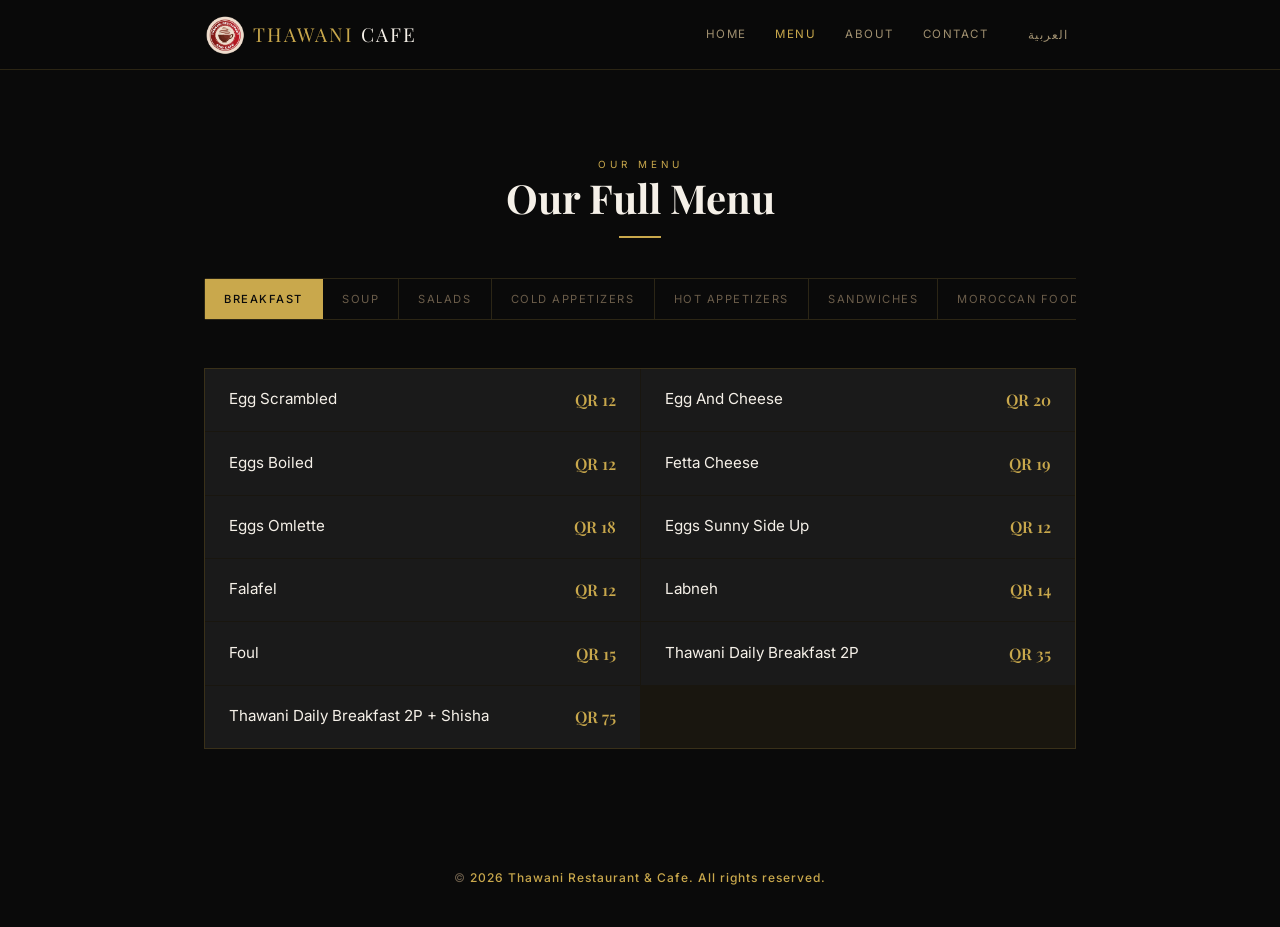
==== menu.html @ 46c42eda "Initial commit — Thawani Restaurant & Cafe website Complete bilingual (EN/AR) static site with: - in" ====
<!DOCTYPE html>
<html lang="en" dir="ltr">
<head>
  <meta charset="UTF-8">
  <meta name="viewport" content="width=device-width, initial-scale=1.0">
  <title>Menu | Thawani Restaurant &amp; Cafe</title>
  <meta name="description" content="Explore the full menu at Thawani Restaurant &amp; Cafe — Middle Eastern &amp; Moroccan mezze, tagines, grills, desserts, and coffee in Doha, Qatar.">
  <meta name="theme-color" content="#0A0A0A">

  <link rel="icon" type="image/svg+xml" href="assets/images/favicon.svg">

  <link rel="preconnect" href="https://fonts.googleapis.com">
  <link rel="preconnect" href="https://fonts.gstatic.com" crossorigin>
  <link href="https://fonts.googleapis.com/css2?family=Inter:wght@300;400;500;600&family=Playfair+Display:wght@400;600;700&family=IBM+Plex+Sans+Arabic:wght@300;400;500;600;700&display=swap" rel="stylesheet">

  <link rel="stylesheet" href="css/variables.css">
  <link rel="stylesheet" href="css/base.css">
  <link rel="stylesheet" href="css/nav.css">
  <link rel="stylesheet" href="css/menu.css">
  <link rel="stylesheet" href="css/footer.css">
  <link rel="stylesheet" href="css/animations.css">
</head>
<body>

  <nav>
    <div class="container nav-container">
      <div class="nav-left">
        <a href="index.html" class="nav-logo">
          <img src="assets/images/logo.png" alt="Thawani Restaurant &amp; Cafe">
          <span class="nav-logo-text" data-i18n="brand-main">THAWANI<span> CAFE</span></span>
        </a>
      </div>
      <div class="nav-right">
        <div class="nav-links">
          <a href="index.html#home" data-i18n="nav-home">Home</a>
          <a href="menu.html" class="active" data-i18n="nav-menu">Menu</a>
          <a href="index.html#about" data-i18n="nav-about">About</a>
          <a href="index.html#contact" data-i18n="nav-contact">Contact</a>
        </div>
        <div class="nav-controls">
          <button class="lang-switch" id="langSwitch" aria-label="Switch language" data-i18n="lang-switch-label">العربية</button>
          <button class="menu-toggle" id="menuToggle" aria-label="Toggle menu" aria-expanded="false" aria-controls="mobileMenu">
            <span></span>
            <span></span>
            <span></span>
          </button>
        </div>
      </div>
    </div>

    <div class="mobile-menu-overlay" id="mobileMenu">
      <div class="nav-links">
        <a href="index.html#home" data-i18n="nav-home">Home</a>
        <a href="menu.html" data-i18n="nav-menu">Menu</a>
        <a href="index.html#about" data-i18n="nav-about">About</a>
        <a href="index.html#contact" data-i18n="nav-contact">Contact</a>
      </div>
    </div>
  </nav>

  <main>
    <section class="menu-section">
      <div class="container">
        <div class="menu-header reveal">
          <span class="section-tag" data-i18n="menu-tag">Our Menu</span>
          <h1 class="section-title" data-i18n="menu-title">Our Full Menu</h1>
          <div class="section-line"></div>
        </div>

        <div class="menu-tabs-wrap">
          <div class="menu-tabs" id="menuTabs"></div>
        </div>

        <div class="menu-grid" id="menuGrid"></div>
      </div>
    </section>
  </main>

  <footer>
    &copy; <span id="year"></span> <span data-i18n="footer-brand">Thawani</span> <span data-i18n="footer-text">Restaurant &amp; Cafe. All rights reserved.</span>
  </footer>

  <script src="js/translation-data.js" defer></script>
  <script src="js/menu-data.js" defer></script>
  <script src="js/main.js" defer></script>
  <script src="js/menu.js" defer></script>
</body>
</html>
---- css/variables.css ----
:root {
  /* Colors */
  --gold: #C9A84C;
  --gold-light: #E8C97A;
  --gold-dim: #8B6914;
  
  --bg-primary: #0A0A0A;
  --bg-card: #1A1A1A;
  --bg-elevated: #222222;
  --bg-nav: rgba(10, 10, 10, 0.96);
  
  --text: #F5F0E8;
  --text-muted: #A09070;
  --text-dim: #6B5D4A;
  
  --border: rgba(201, 168, 76, 0.18);
  --border-light: rgba(201, 168, 76, 0.08);

  /* Badges */
  --badge-pop-bg: rgba(201, 168, 76, 0.13);
  --badge-pop-text: var(--gold);
  --badge-spicy-bg: rgba(200, 50, 30, 0.13);
  --badge-spicy-text: #E07060;

  /* Typography */
  --font-heading: 'Playfair Display', serif;
  --font-body: 'Inter', sans-serif;
  --font-heading-ar: 'IBM Plex Sans Arabic', sans-serif;
  --font-body-ar: 'IBM Plex Sans Arabic', sans-serif;
  
  /* Layout */
  --max-width: 920px;
  --nav-height: 70px;
}
---- css/base.css ----
* {
  margin: 0;
  padding: 0;
  box-sizing: border-box;
}

html {
  scroll-behavior: smooth;
  scroll-padding-top: var(--nav-height);
}

body {
  background: var(--bg-primary);
  color: var(--text);
  font-family: var(--font-body);
  overflow-x: hidden;
  line-height: 1.5;
}

/* RTL Support */
[dir="rtl"] {
  text-align: right;
}

[dir="ltr"] {
  text-align: left;
}

[dir="rtl"] body {
  font-family: var(--font-body-ar);
}

[dir="rtl"] h1,
[dir="rtl"] h2,
[dir="rtl"] h3,
[dir="rtl"] h4,
[dir="rtl"] h5,
[dir="rtl"] h6 {
  font-family: var(--font-heading-ar);
}

/* Arabic script doesn't use uppercase letterforms, and added letter-spacing
   breaks the joined-letter shapes — neutralize both for RTL. */
[dir="rtl"] .hero-tag,
[dir="rtl"] .hero-sub,
[dir="rtl"] .section-tag,
[dir="rtl"] .stat-label,
[dir="rtl"] .nav-links a,
[dir="rtl"] .nav-logo-text,
[dir="rtl"] .menu-tab,
[dir="rtl"] .info-block h4,
[dir="rtl"] footer,
[dir="rtl"] .scroll-hint,
[dir="rtl"] .btn-primary,
[dir="rtl"] .btn-ghost,
[dir="rtl"] .nav-cta,
[dir="rtl"] .lang-switch {
  letter-spacing: normal;
  text-transform: none;
}

/* Typography Base */
h1, h2, h3, h4, h5, h6 {
  font-family: var(--font-heading);
}

a {
  text-decoration: none;
  color: inherit;
  transition: all 0.2s ease;
}

button {
  border: none;
  background: none;
  font-family: inherit;
  cursor: pointer;
}

/* Utility Classes */
.container {
  max-width: var(--max-width);
  margin: 0 auto;
  padding: 0 1.5rem;
}

.section-tag {
  font-size: 0.62rem;
  letter-spacing: 4px;
  text-transform: uppercase;
  color: var(--gold);
  margin-bottom: 0.6rem;
}

.section-title {
  font-family: var(--font-heading);
  font-size: clamp(1.6rem, 4vw, 2.5rem);
  color: var(--text);
  line-height: 1.2;
}

.section-line {
  width: 42px;
  height: 2px;
  background: var(--gold);
  margin: 0.9rem 0 2rem;
}

[dir="rtl"] .section-line {
  margin-right: 0;
}

[dir="ltr"] .section-line {
  margin-left: 0;
}

/* Buttons */
.btn-primary {
  background: var(--gold);
  color: var(--bg-primary);
  padding: 0.8rem 2.2rem;
  font-size: 0.75rem;
  font-weight: 500;
  letter-spacing: 2px;
  text-transform: uppercase;
  border-radius: 2px;
  transition: all 0.2s;
  display: inline-block;
  text-align: center;
}

.btn-primary:hover {
  background: var(--gold-light);
  color: var(--bg-primary);
}

.btn-ghost {
  background: transparent;
  color: var(--text);
  border: 1px solid rgba(255, 255, 255, 0.18);
  padding: 0.8rem 2.2rem;
  font-size: 0.75rem;
  letter-spacing: 2px;
  text-transform: uppercase;
  border-radius: 2px;
  transition: all 0.2s;
  display: inline-block;
  text-align: center;
}

.btn-ghost:hover {
  border-color: var(--gold);
  color: var(--gold);
}
---- css/nav.css ----
nav {
  position: sticky;
  top: 0;
  z-index: 100;
  background: var(--bg-nav);
  backdrop-filter: blur(12px);
  border-bottom: 1px solid var(--border);
  height: var(--nav-height);
  display: flex;
  align-items: center;
  transition: background-color 0.3s ease;
}

.nav-container {
  display: flex;
  justify-content: space-between;
  align-items: center;
  width: 100%;
}

.nav-left, .nav-right {
  display: flex;
  align-items: center;
  gap: 1rem;
}

.nav-logo {
  display: flex;
  align-items: center;
  gap: 0.5rem;
}

.nav-logo img {
  height: 35px;
  width: auto;
}

.nav-logo-text {
  font-family: var(--font-heading);
  font-size: 1.1rem;
  color: var(--gold);
  letter-spacing: 2px;
}

.nav-logo-text span {
  color: var(--text);
  font-weight: 300;
}

/* Mobile defaults */
.nav-links {
  display: none;
}

.nav-cta {
  display: none;
  border: 1px solid var(--gold);
  color: var(--gold);
  padding: 0.45rem 1.1rem;
  font-size: 0.72rem;
  letter-spacing: 1px;
  text-transform: uppercase;
  border-radius: 2px;
  transition: all 0.2s;
}

.nav-cta:hover {
  background: var(--gold);
  color: var(--bg-primary);
}

.nav-controls {
  display: flex;
  align-items: center;
  gap: 0.5rem;
}

.lang-switch {
  background: transparent;
  border: none;
  color: var(--text-muted);
  font-size: 0.75rem;
  letter-spacing: 1px;
  text-transform: uppercase;
  cursor: pointer;
  padding: 0.5rem;
}

.lang-switch:hover {
  color: var(--gold);
}

/* Mobile Menu Toggle */
.menu-toggle {
  display: flex;
  flex-direction: column;
  gap: 5px;
  cursor: pointer;
  z-index: 101;
  padding: 0.5rem;
}

.menu-toggle span {
  width: 25px;
  height: 2px;
  background-color: var(--text);
  transition: all 0.3s ease;
}

.mobile-menu-overlay {
  display: none;
  position: fixed;
  top: 0;
  left: 0;
  width: 100%;
  height: 100vh;
  background: var(--bg-primary);
  z-index: 99;
  flex-direction: column;
  justify-content: center;
  align-items: center;
  gap: 2rem;
  opacity: 0;
  transition: opacity 0.3s ease;
}

.mobile-menu-overlay.active {
  opacity: 1;
}

.mobile-menu-overlay .nav-links {
  display: flex;
  flex-direction: column;
  align-items: center;
  gap: 2rem;
}

.mobile-menu-overlay .nav-links a {
  font-size: 1.2rem;
  color: var(--text-muted);
  letter-spacing: 1.5px;
  text-transform: uppercase;
}

.mobile-menu-overlay .nav-links a:hover,
.mobile-menu-overlay .nav-links a.active {
  color: var(--gold);
}

/* Menu Toggle Animation */
.nav-open .menu-toggle span:nth-child(1) {
  transform: translateY(7px) rotate(45deg);
}

.nav-open .menu-toggle span:nth-child(2) {
  opacity: 0;
}

.nav-open .menu-toggle span:nth-child(3) {
  transform: translateY(-7px) rotate(-45deg);
}

.nav-open .mobile-menu-overlay {
  display: flex;
}

/* Tablet */
@media (min-width: 481px) {
  .nav-cta {
    display: block;
  }
  .nav-controls {
    gap: 1rem;
  }
}

/* Desktop */
@media (min-width: 901px) {
  .nav-left, .nav-right {
    gap: 2rem;
  }
  
  .nav-logo img {
    height: 40px;
  }
  
  .nav-logo-text {
    font-size: 1.2rem;
  }
  
  .nav-links {
    display: flex;
    flex-direction: row;
    gap: 1.8rem;
  }
  
  .nav-links a {
    color: var(--text-muted);
    font-size: 0.72rem;
    letter-spacing: 1.5px;
    text-transform: uppercase;
  }
  
  .nav-links a:hover,
  .nav-links a.active {
    color: var(--gold);
  }
  
  .menu-toggle {
    display: none;
  }
  
  .nav-open .mobile-menu-overlay {
    display: none;
  }
}
---- css/menu.css ----
.menu-section {
  padding: 5rem 0;
}

.menu-header {
  text-align: center;
  margin-bottom: 2.5rem;
}

.menu-header .section-line {
  margin: 0.9rem auto 0;
}

.menu-tabs-wrap {
  overflow-x: auto;
  -webkit-overflow-scrolling: touch;
  margin-bottom: 2.5rem;
  scrollbar-width: thin;
  scrollbar-color: var(--gold-dim) var(--bg-card);
  padding-bottom: 0.5rem;
}

.menu-tabs-wrap::-webkit-scrollbar {
  height: 2px;
}

.menu-tabs-wrap::-webkit-scrollbar-track {
  background: var(--bg-card);
}

.menu-tabs-wrap::-webkit-scrollbar-thumb {
  background: var(--gold-dim);
}

.menu-tabs {
  display: flex;
  gap: 0;
  border: 1px solid var(--border);
  border-radius: 2px;
  width: max-content;
  min-width: 100%;
}

.menu-tab {
  padding: 0.8rem 1.2rem;
  background: transparent;
  color: var(--text-dim);
  font-size: 0.7rem;
  letter-spacing: 1.5px;
  text-transform: uppercase;
  transition: all 0.2s;
  border-right: 1px solid var(--border);
  white-space: nowrap;
}

[dir="rtl"] .menu-tab {
  border-right: none;
  border-left: 1px solid var(--border);
}

.menu-tab:last-child {
  border-right: none;
  border-left: none;
}

.menu-tab.active {
  background: var(--gold);
  color: var(--bg-primary);
  font-weight: 500;
}

.menu-tab:hover:not(.active) {
  color: var(--gold);
  background: var(--bg-card);
}

.menu-grid {
  display: grid;
  grid-template-columns: 1fr;
  gap: 1px;
  background: var(--border-light);
  border: 1px solid var(--border);
  opacity: 1;
  transition: opacity 0.3s ease;
}

.menu-grid.fade-out {
  opacity: 0;
}

.menu-item {
  background: var(--bg-card);
  padding: 1.2rem 1.5rem;
  display: flex;
  justify-content: space-between;
  align-items: flex-start;
  gap: 1rem;
  transition: background 0.2s, transform 0.2s;
}

.menu-item:hover {
  background: var(--bg-elevated);
}

.menu-item-main {
  flex: 1;
}

.menu-item-info {
  display: flex;
  align-items: center;
  gap: 0.5rem;
  flex-wrap: wrap;
}

.menu-item-name {
  font-size: 0.95rem;
  color: var(--text);
  font-weight: 400;
}

.menu-item-desc {
  font-size: 0.78rem;
  color: var(--text-dim);
  font-weight: 300;
  line-height: 1.5;
  margin-top: 0.3rem;
}

.badge {
  display: inline-block;
  font-size: 0.55rem;
  letter-spacing: 1px;
  padding: 0.15rem 0.5rem;
  border-radius: 2px;
  text-transform: uppercase;
  white-space: nowrap;
}

.badge-pop {
  background: var(--badge-pop-bg);
  color: var(--badge-pop-text);
}

.badge-spicy {
  background: var(--badge-spicy-bg);
  color: var(--badge-spicy-text);
}

.menu-item-price {
  font-family: var(--font-heading);
  color: var(--gold);
  font-size: 1rem;
  white-space: nowrap;
  font-weight: 600;
}

/* Desktop */
@media (min-width: 769px) {
  .menu-grid {
    grid-template-columns: 1fr 1fr;
  }
}
---- css/footer.css ----
footer {
  background: var(--bg-primary);
  text-align: center;
  padding: 2.5rem 1.5rem;
  color: var(--text-dim);
  font-size: 0.75rem;
  letter-spacing: 1px;
}

footer span {
  color: var(--gold);
  font-weight: 500;
}
---- css/animations.css ----
/* Scroll Reveal Animations */
.reveal {
  opacity: 0;
  transform: translateY(30px);
  transition: all 0.8s cubic-bezier(0.5, 0, 0, 1);
}

.reveal.active {
  opacity: 1;
  transform: translateY(0);
}

/* Staggered reveals for grid items */
.reveal-stagger > * {
  opacity: 0;
  transform: translateY(20px);
  transition: all 0.5s cubic-bezier(0.5, 0, 0, 1);
}

.reveal-stagger.active > * {
  opacity: 1;
  transform: translateY(0);
}

.reveal-stagger.active > *:nth-child(1) { transition-delay: 0.1s; }
.reveal-stagger.active > *:nth-child(2) { transition-delay: 0.2s; }
.reveal-stagger.active > *:nth-child(3) { transition-delay: 0.3s; }
.reveal-stagger.active > *:nth-child(4) { transition-delay: 0.4s; }
.reveal-stagger.active > *:nth-child(5) { transition-delay: 0.5s; }
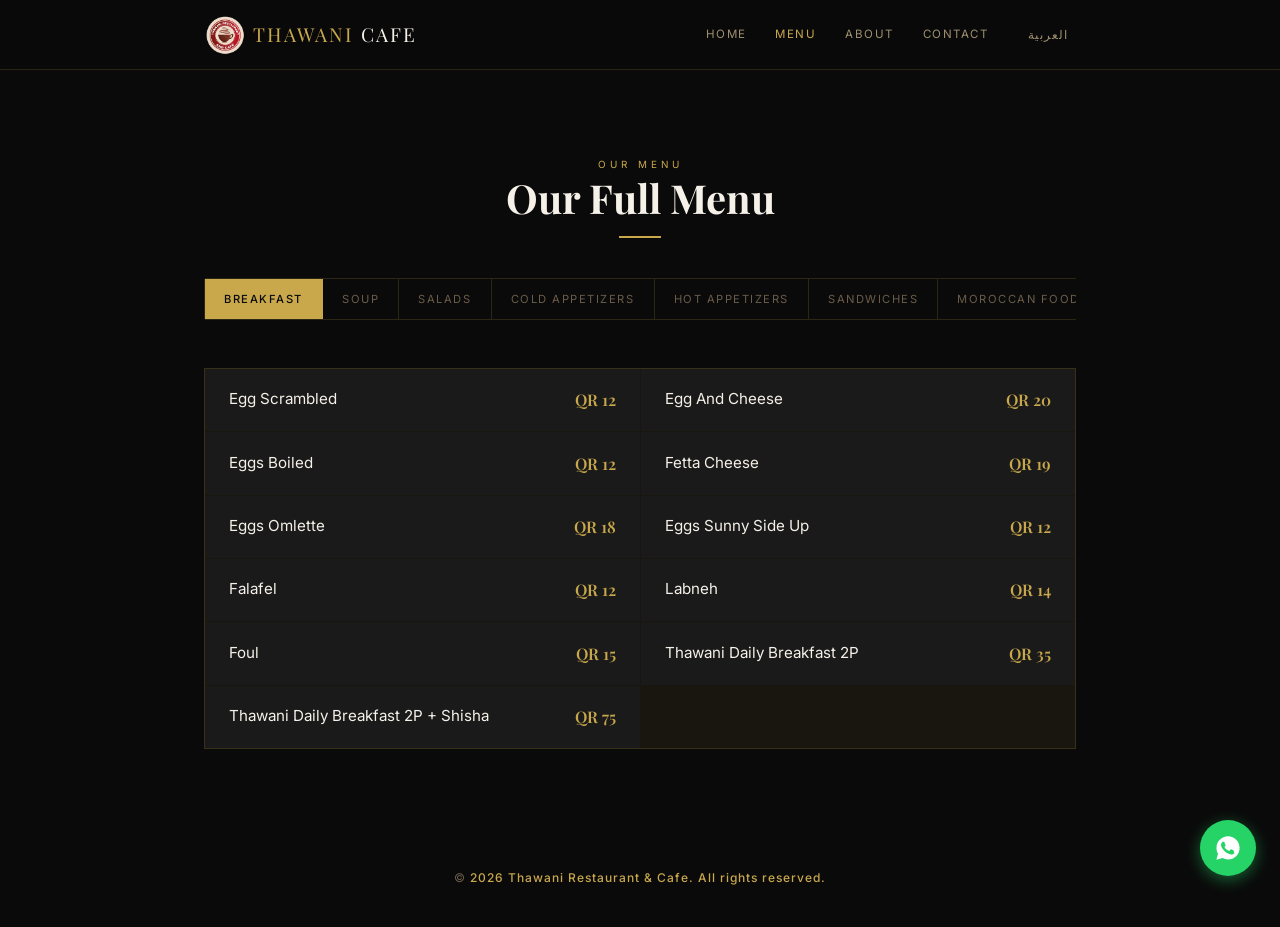
==== commit 99e3b137: "Add floating WhatsApp button Fixed green FAB on all pages linking to wa.me/97430006430. Flips to lef" ====
--- a/menu.html
+++ b/menu.html
@@ -80,6 +80,12 @@
     &copy; <span id="year"></span> <span data-i18n="footer-brand">Thawani</span> <span data-i18n="footer-text">Restaurant &amp; Cafe. All rights reserved.</span>
   </footer>
 
+  <a href="https://wa.me/97430006430" class="whatsapp-fab" target="_blank" rel="noopener noreferrer" aria-label="Chat on WhatsApp">
+    <svg viewBox="0 0 24 24" fill="currentColor" width="28" height="28" aria-hidden="true">
+      <path d="M12.04 2C6.58 2 2.13 6.45 2.13 11.91c0 1.75.46 3.45 1.32 4.95L2.05 22l5.25-1.38c1.45.79 3.08 1.21 4.74 1.21 5.46 0 9.91-4.45 9.91-9.91C21.95 6.45 17.5 2 12.04 2zm5.52 14.19c-.23.64-1.36 1.22-1.87 1.3-.5.07-1.14.1-1.83-.12-.43-.14-.97-.32-1.67-.63-2.93-1.27-4.84-4.18-4.99-4.37-.14-.19-1.17-1.56-1.17-2.98 0-1.41.74-2.1 1-2.38.26-.27.57-.34.76-.34.19 0 .38 0 .55.01.18.01.42-.07.65.5.24.58.82 2 .89 2.14.07.14.12.3.02.48-.09.18-.14.29-.27.45-.13.16-.28.36-.4.48-.13.13-.27.27-.12.53.16.26.69 1.14 1.48 1.84.99.88 1.83 1.16 2.09 1.29.26.13.41.11.56-.07.16-.18.66-.77.84-1.03.18-.26.36-.22.61-.13.25.09 1.6.75 1.87.89.28.14.46.21.53.32.07.12.07.68-.16 1.32z"/>
+    </svg>
+  </a>
+
   <script src="js/translation-data.js" defer></script>
   <script src="js/menu-data.js" defer></script>
   <script src="js/main.js" defer></script>
--- a/css/base.css
+++ b/css/base.css
@@ -152,3 +152,32 @@
   border-color: var(--gold);
   color: var(--gold);
 }
+
+/* WhatsApp floating button */
+.whatsapp-fab {
+  position: fixed;
+  bottom: 1.5rem;
+  right: 1.5rem;
+  width: 56px;
+  height: 56px;
+  background: #25D366;
+  border-radius: 50%;
+  display: flex;
+  align-items: center;
+  justify-content: center;
+  color: #FFFFFF;
+  box-shadow: 0 4px 16px rgba(37, 211, 102, 0.45);
+  z-index: 999;
+  transition: transform 0.2s, box-shadow 0.2s;
+}
+
+.whatsapp-fab:hover {
+  transform: scale(1.1);
+  box-shadow: 0 6px 24px rgba(37, 211, 102, 0.55);
+  color: #FFFFFF;
+}
+
+[dir="rtl"] .whatsapp-fab {
+  right: auto;
+  left: 1.5rem;
+}
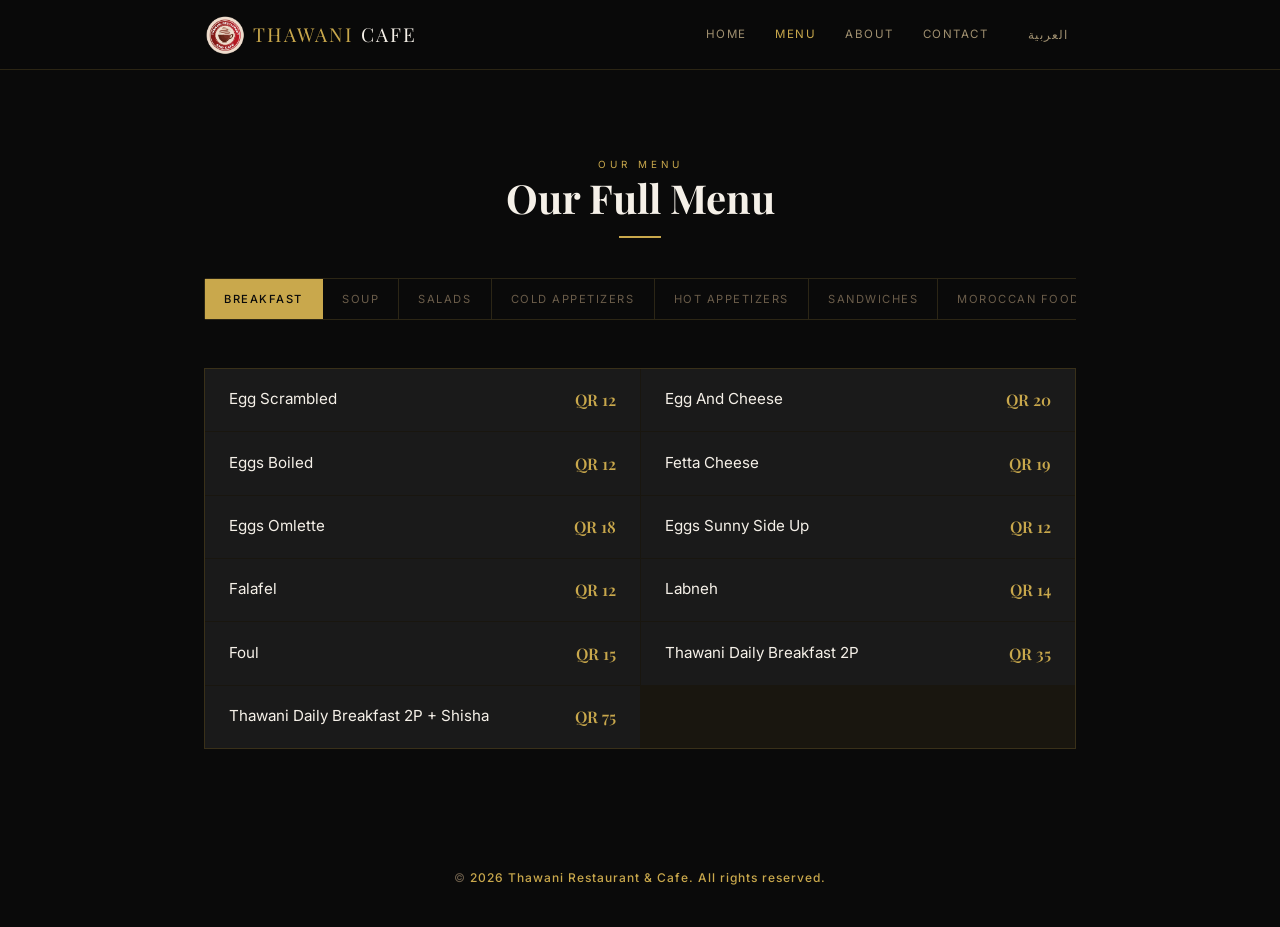
==== commit 25ea2422: "Replace floating WhatsApp with icon links in contact section Contact block now shows phone, WhatsApp" ====
--- a/menu.html
+++ b/menu.html
@@ -80,12 +80,6 @@
     &copy; <span id="year"></span> <span data-i18n="footer-brand">Thawani</span> <span data-i18n="footer-text">Restaurant &amp; Cafe. All rights reserved.</span>
   </footer>
 
-  <a href="https://wa.me/97430006430" class="whatsapp-fab" target="_blank" rel="noopener noreferrer" aria-label="Chat on WhatsApp">
-    <svg viewBox="0 0 24 24" fill="currentColor" width="28" height="28" aria-hidden="true">
-      <path d="M12.04 2C6.58 2 2.13 6.45 2.13 11.91c0 1.75.46 3.45 1.32 4.95L2.05 22l5.25-1.38c1.45.79 3.08 1.21 4.74 1.21 5.46 0 9.91-4.45 9.91-9.91C21.95 6.45 17.5 2 12.04 2zm5.52 14.19c-.23.64-1.36 1.22-1.87 1.3-.5.07-1.14.1-1.83-.12-.43-.14-.97-.32-1.67-.63-2.93-1.27-4.84-4.18-4.99-4.37-.14-.19-1.17-1.56-1.17-2.98 0-1.41.74-2.1 1-2.38.26-.27.57-.34.76-.34.19 0 .38 0 .55.01.18.01.42-.07.65.5.24.58.82 2 .89 2.14.07.14.12.3.02.48-.09.18-.14.29-.27.45-.13.16-.28.36-.4.48-.13.13-.27.27-.12.53.16.26.69 1.14 1.48 1.84.99.88 1.83 1.16 2.09 1.29.26.13.41.11.56-.07.16-.18.66-.77.84-1.03.18-.26.36-.22.61-.13.25.09 1.6.75 1.87.89.28.14.46.21.53.32.07.12.07.68-.16 1.32z"/>
-    </svg>
-  </a>
-
   <script src="js/translation-data.js" defer></script>
   <script src="js/menu-data.js" defer></script>
   <script src="js/main.js" defer></script>
--- a/css/base.css
+++ b/css/base.css
@@ -153,31 +153,3 @@
   color: var(--gold);
 }
 
-/* WhatsApp floating button */
-.whatsapp-fab {
-  position: fixed;
-  bottom: 1.5rem;
-  right: 1.5rem;
-  width: 56px;
-  height: 56px;
-  background: #25D366;
-  border-radius: 50%;
-  display: flex;
-  align-items: center;
-  justify-content: center;
-  color: #FFFFFF;
-  box-shadow: 0 4px 16px rgba(37, 211, 102, 0.45);
-  z-index: 999;
-  transition: transform 0.2s, box-shadow 0.2s;
-}
-
-.whatsapp-fab:hover {
-  transform: scale(1.1);
-  box-shadow: 0 6px 24px rgba(37, 211, 102, 0.55);
-  color: #FFFFFF;
-}
-
-[dir="rtl"] .whatsapp-fab {
-  right: auto;
-  left: 1.5rem;
-}
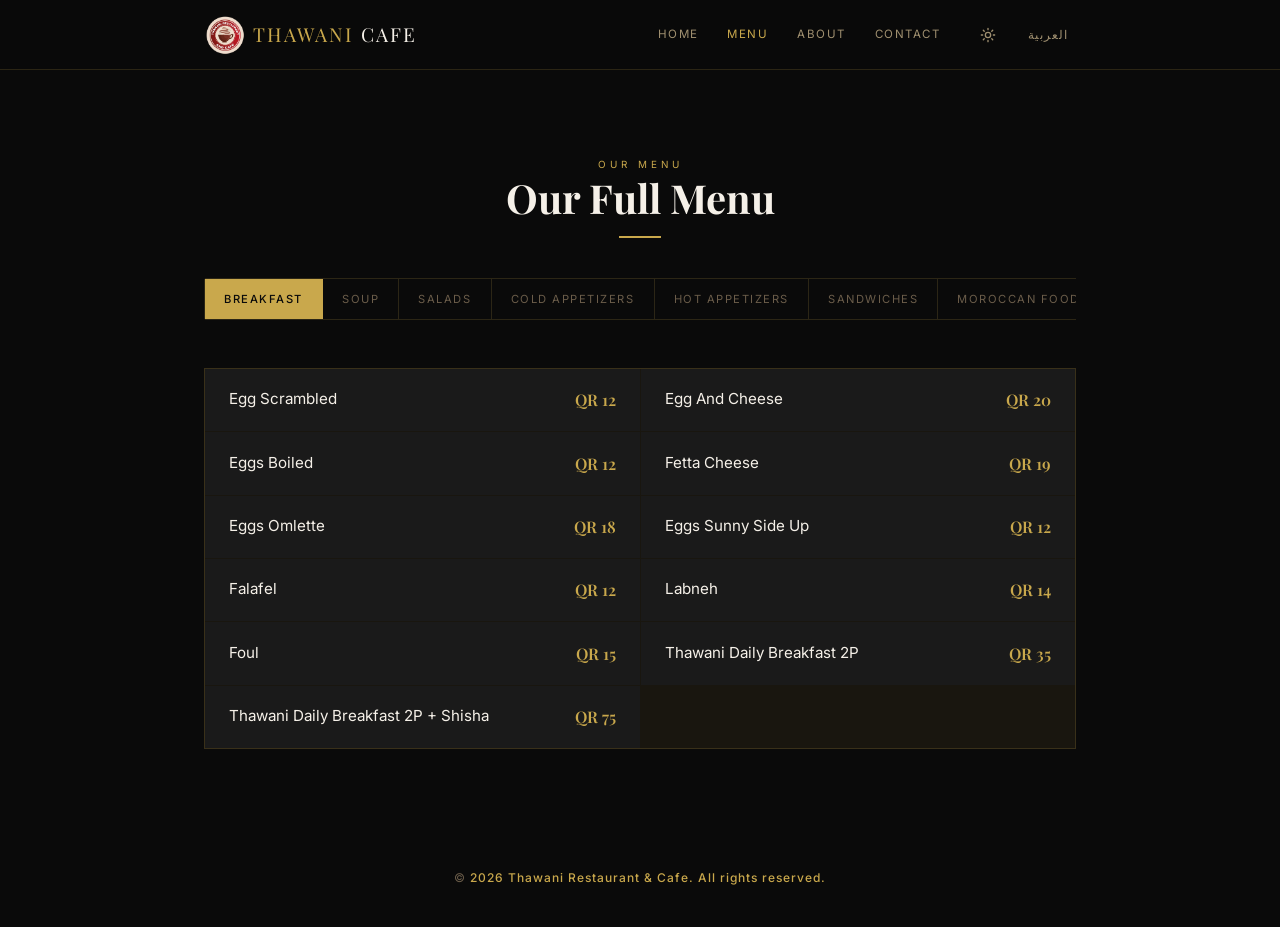
==== commit f4dbf3dc: "Add light/dark theme toggle Sun/moon button in nav switches between warm-cream light theme and the o" ====
--- a/menu.html
+++ b/menu.html
@@ -38,6 +38,10 @@
           <a href="index.html#contact" data-i18n="nav-contact">Contact</a>
         </div>
         <div class="nav-controls">
+          <button class="theme-switch" id="themeSwitch" aria-label="Toggle theme">
+            <svg class="icon-sun" width="16" height="16" viewBox="0 0 24 24" fill="none" stroke="currentColor" stroke-width="2" stroke-linecap="round" aria-hidden="true"><circle cx="12" cy="12" r="4"/><path d="M12 2v2M12 20v2M4.93 4.93l1.41 1.41M17.66 17.66l1.41 1.41M2 12h2M20 12h2M4.93 19.07l1.41-1.41M17.66 6.34l1.41-1.41"/></svg>
+            <svg class="icon-moon" width="16" height="16" viewBox="0 0 24 24" fill="none" stroke="currentColor" stroke-width="2" stroke-linecap="round" aria-hidden="true"><path d="M21 12.79A9 9 0 1 1 11.21 3 7 7 0 0 0 21 12.79z"/></svg>
+          </button>
           <button class="lang-switch" id="langSwitch" aria-label="Switch language" data-i18n="lang-switch-label">العربية</button>
           <button class="menu-toggle" id="menuToggle" aria-label="Toggle menu" aria-expanded="false" aria-controls="mobileMenu">
             <span></span>
--- a/css/variables.css
+++ b/css/variables.css
@@ -1,3 +1,21 @@
+/* ── Light theme overrides ─────────────────────────────────── */
+html[data-theme="light"] {
+  --bg-primary:  #F8F5F0;
+  --bg-card:     #EDE8E0;
+  --bg-elevated: #E5DFD5;
+  --bg-nav:      rgba(248, 245, 240, 0.97);
+
+  --text:        #1C1814;
+  --text-muted:  #5A5040;
+  --text-dim:    #8A7B68;
+
+  --border:       rgba(180, 150, 60, 0.28);
+  --border-light: rgba(180, 150, 60, 0.14);
+
+  --badge-pop-bg:    rgba(201, 168, 76, 0.18);
+  --badge-spicy-bg:  rgba(200, 50, 30, 0.14);
+}
+
 :root {
   /* Colors */
   --gold: #C9A84C;
--- a/css/base.css
+++ b/css/base.css
@@ -153,3 +153,18 @@
   color: var(--gold);
 }
 
+/* ── Light-theme fixes ─────────────────────────────────────── */
+
+/* Hero text sits on a dark image overlay — keep it light in both themes */
+html[data-theme="light"] .hero-title { color: #F5F0E8; }
+html[data-theme="light"] .hero-sub   { color: rgba(245, 240, 232, 0.75); }
+html[data-theme="light"] .hero-desc  { color: rgba(245, 240, 232, 0.65); }
+html[data-theme="light"] .scroll-hint { color: rgba(245, 240, 232, 0.5); }
+
+/* Gold buttons use --bg-primary as text; must stay dark on gold */
+html[data-theme="light"] .btn-primary      { color: #1C1814; }
+html[data-theme="light"] .menu-tab.active  { color: #1C1814; }
+
+/* Ghost button border was rgba(white); swap to dark on light bg */
+html[data-theme="light"] .btn-ghost { border-color: rgba(28, 24, 20, 0.2); }
+
--- a/css/nav.css
+++ b/css/nav.css
@@ -75,7 +75,8 @@
   gap: 0.5rem;
 }
 
-.lang-switch {
+.lang-switch,
+.theme-switch {
   background: transparent;
   border: none;
   color: var(--text-muted);
@@ -84,11 +85,19 @@
   text-transform: uppercase;
   cursor: pointer;
   padding: 0.5rem;
-}
-
-.lang-switch:hover {
-  color: var(--gold);
-}
+  display: flex;
+  align-items: center;
+}
+
+.lang-switch:hover,
+.theme-switch:hover {
+  color: var(--gold);
+}
+
+/* Show sun in dark mode, moon in light mode */
+.theme-switch .icon-moon { display: none; }
+html[data-theme="light"] .theme-switch .icon-sun  { display: none; }
+html[data-theme="light"] .theme-switch .icon-moon { display: flex; }
 
 /* Mobile Menu Toggle */
 .menu-toggle {
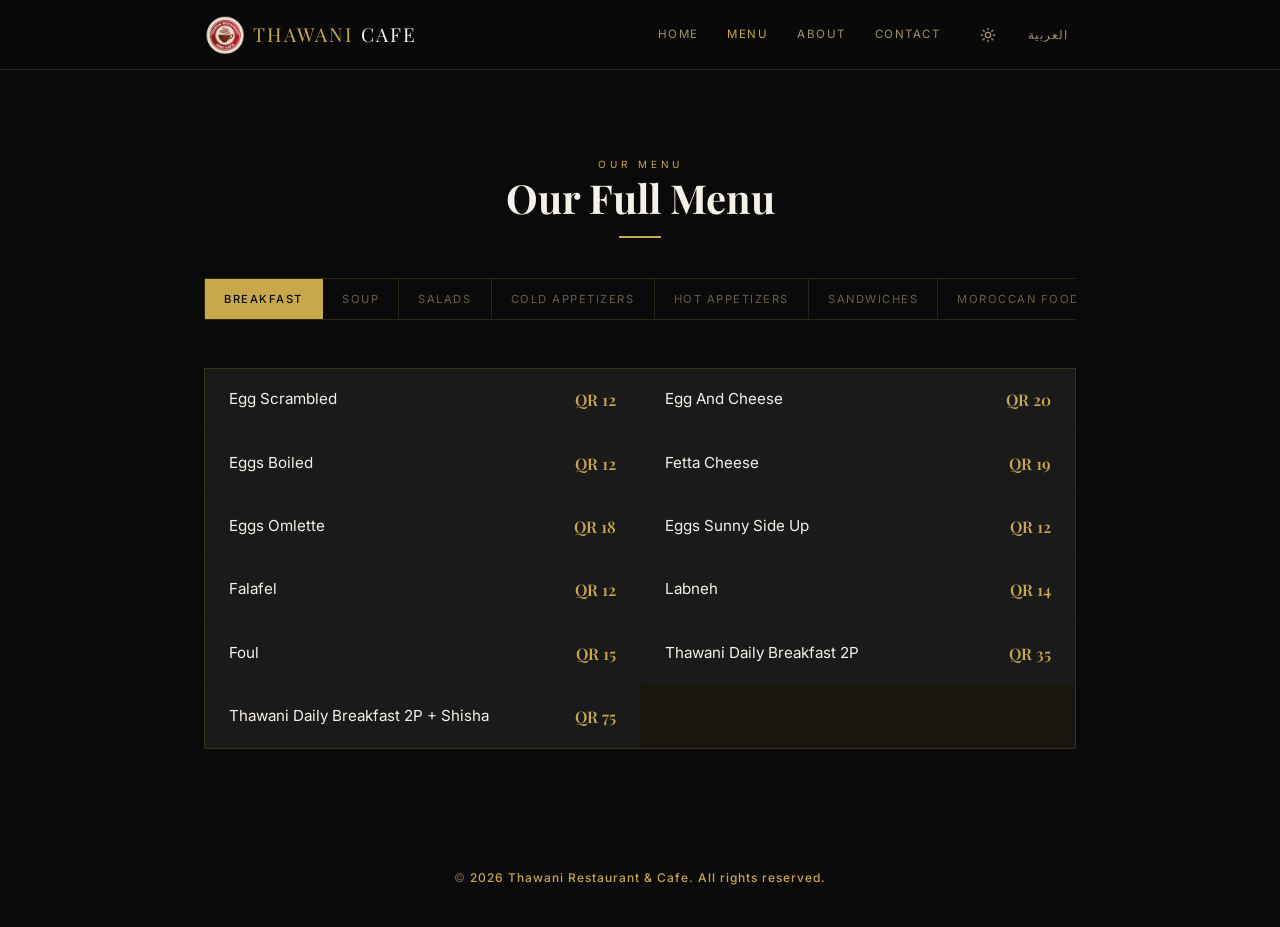
==== commit 2b8733fd: "Optimize logo: replace 308KB PNG with 10KB WebP, update HTML references Co-Authored-By: Claude Sonne" ====
--- a/menu.html
+++ b/menu.html
@@ -6,6 +6,20 @@
   <title>Menu | Thawani Restaurant &amp; Cafe</title>
   <meta name="description" content="Explore the full menu at Thawani Restaurant &amp; Cafe — Middle Eastern &amp; Moroccan mezze, tagines, grills, desserts, and coffee in Doha, Qatar.">
   <meta name="theme-color" content="#0A0A0A">
+
+  <!-- Social share preview (Open Graph + Twitter) -->
+  <meta property="og:type" content="restaurant.menu">
+  <meta property="og:site_name" content="Thawani Restaurant &amp; Cafe">
+  <meta property="og:title" content="Menu | Thawani Restaurant &amp; Cafe">
+  <meta property="og:description" content="Explore the full menu — Middle Eastern &amp; Moroccan mezze, tagines, grills, desserts, and coffee in Doha, Qatar.">
+  <meta property="og:image" content="https://najeeb101.github.io/Thawani_Resturant/assets/images/logo.png">
+  <meta property="og:url" content="https://najeeb101.github.io/Thawani_Resturant/menu.html">
+  <meta property="og:locale" content="en_US">
+  <meta property="og:locale:alternate" content="ar_QA">
+  <meta name="twitter:card" content="summary_large_image">
+  <meta name="twitter:title" content="Menu | Thawani Restaurant &amp; Cafe">
+  <meta name="twitter:description" content="Explore the full menu — Middle Eastern &amp; Moroccan mezze, tagines, grills, desserts, and coffee in Doha, Qatar.">
+  <meta name="twitter:image" content="https://najeeb101.github.io/Thawani_Resturant/assets/images/logo.png">
 
   <link rel="icon" type="image/svg+xml" href="assets/images/favicon.svg">
 
@@ -26,7 +40,7 @@
     <div class="container nav-container">
       <div class="nav-left">
         <a href="index.html" class="nav-logo">
-          <img src="assets/images/logo.png" alt="Thawani Restaurant &amp; Cafe">
+          <img src="assets/images/logo.webp" alt="Thawani Restaurant &amp; Cafe">
           <span class="nav-logo-text" data-i18n="brand-main">THAWANI<span> CAFE</span></span>
         </a>
       </div>
--- a/css/base.css
+++ b/css/base.css
@@ -155,11 +155,14 @@
 
 /* ── Light-theme fixes ─────────────────────────────────────── */
 
-/* Hero text sits on a dark image overlay — keep it light in both themes */
-html[data-theme="light"] .hero-title { color: #F5F0E8; }
-html[data-theme="light"] .hero-sub   { color: rgba(245, 240, 232, 0.75); }
-html[data-theme="light"] .hero-desc  { color: rgba(245, 240, 232, 0.65); }
-html[data-theme="light"] .scroll-hint { color: rgba(245, 240, 232, 0.5); }
+/* Hero in light mode: lift the dark overlay, use dark text on cream background */
+html[data-theme="light"] .hero-overlay { background: none; }
+html[data-theme="light"] .hero-pattern { opacity: 0.06; }
+html[data-theme="light"] .hero-title   { color: var(--text); }
+html[data-theme="light"] .hero-sub     { color: var(--text-muted); }
+html[data-theme="light"] .hero-desc    { color: var(--text-muted); }
+html[data-theme="light"] .scroll-hint  { color: var(--text-dim); }
+html[data-theme="light"] .hero-tag     { border-color: var(--gold-dim); }
 
 /* Gold buttons use --bg-primary as text; must stay dark on gold */
 html[data-theme="light"] .btn-primary      { color: #1C1814; }
--- a/css/nav.css
+++ b/css/nav.css
@@ -45,6 +45,18 @@
 .nav-logo-text span {
   color: var(--text);
   font-weight: 300;
+}
+
+/* Arabic: use the correct Arabic font */
+[dir="rtl"] .nav-logo-text {
+  font-family: var(--font-heading-ar);
+}
+
+/* Arabic mobile: full name is too long — just show the logo badge */
+@media (max-width: 600px) {
+  [dir="rtl"] .nav-logo-text {
+    display: none;
+  }
 }
 
 /* Mobile defaults */
